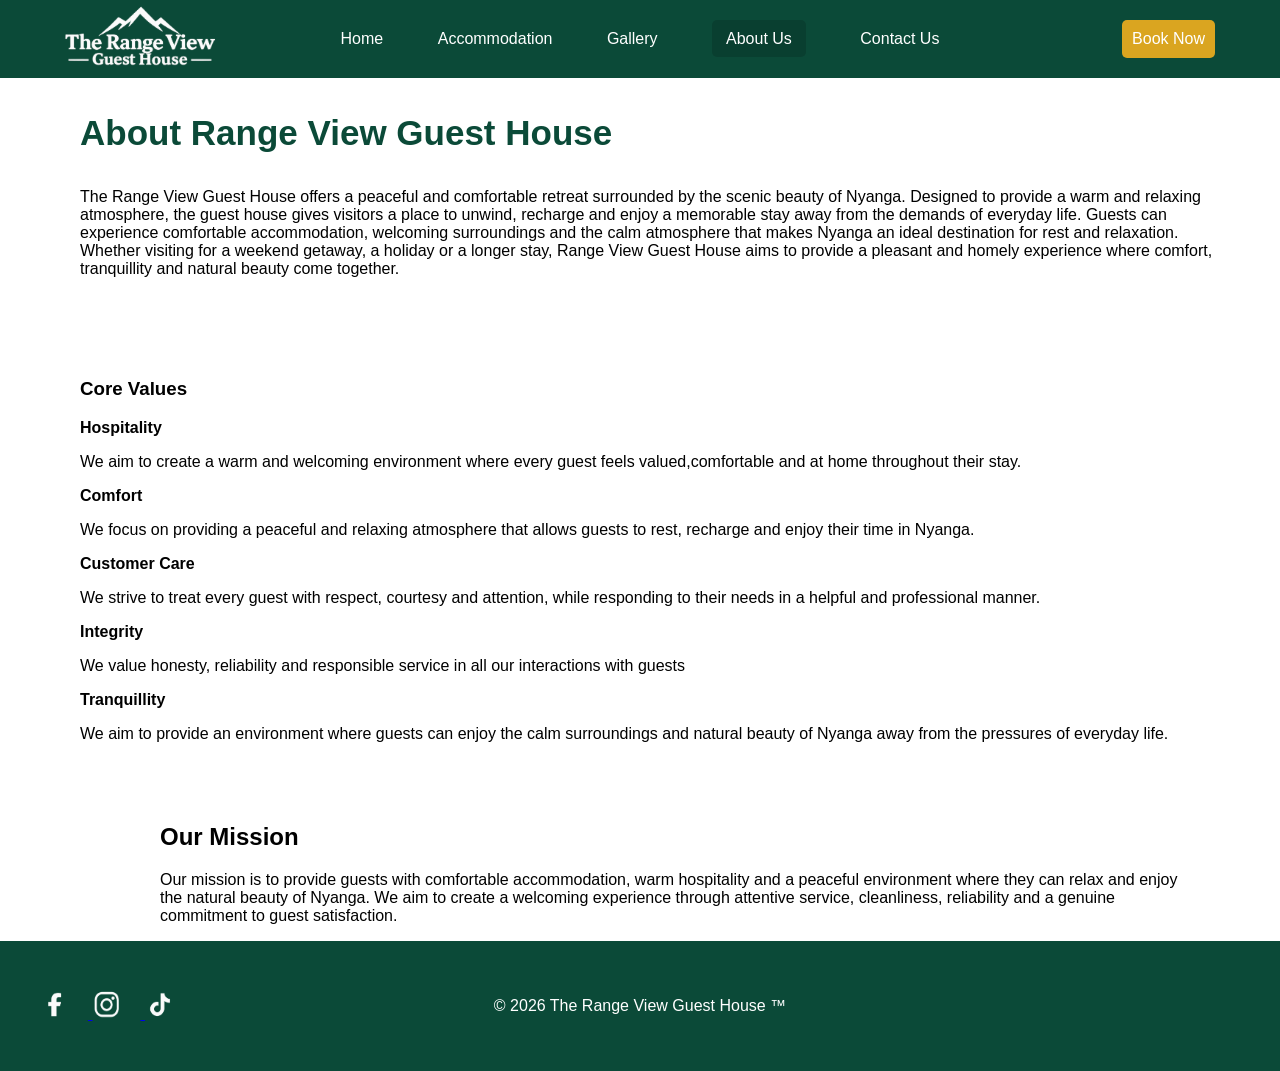
==== aboutus.html @ b56cfc84 "Initial Range View Guest House project" ====
<!DOCTYPE html>
<html lan="eng">
    <head>
        <meta charset="UTF-8">
        <title>Home</title>
        <link rel="stylesheet" href="style.css">
    </head>
    <body class="about-us">
        <nav>
            <img src="images/Logo.png" alt="Range View Logo">
            <a href="index.html">Home</a>
            <a href="accommodation.html">Accommodation</a>
            <a href="gallery.html">Gallery</a>
            <a href="aboutus.html" class="active">About Us</a>
            <a href="contact.html">Contact Us</a>
            <a href="book.html" class="book">Book Now</a>

        </nav>
        
        <section class="about-section">
            <section class="info">
                <h1>About Range View Guest House</h1>

                <p>The Range View Guest House offers a peaceful and comfortable retreat surrounded by the scenic beauty of Nyanga.
                    Designed to provide a warm and relaxing atmosphere, the guest house gives visitors a place to unwind, recharge and enjoy a memorable stay away from the demands of everyday life. 
                    Guests can experience comfortable accommodation, welcoming surroundings and the calm atmosphere that makes Nyanga an ideal destination for rest and relaxation.
                    Whether visiting for a weekend getaway, a holiday or a longer stay, 
                    Range View Guest House aims to provide a pleasant and homely experience where comfort, tranquillity and natural beauty come together.
                </p>
            </section>

            <section class="core-values">
                <h1>Core Values</h1>
                <div>
                    <strong>Hospitality</strong>
                    <p>
                        We aim to create a warm and welcoming environment where every guest feels valued,comfortable and at home throughout their stay.
                    </p>
                </div>
            
                <div>
                    <strong>Comfort</strong>
                    <p>
                        We focus on providing a peaceful and relaxing atmosphere that allows guests to rest, recharge and enjoy their time in Nyanga.
                    </p>
                </div>

                <div>
                    <strong>Customer Care</strong>
                    <p>
                        We strive to treat every guest with respect, courtesy and attention, while responding to their needs in a helpful and professional manner.
                    </p>
                </div>

                <div>
                    <strong>Integrity</strong>
                    <p>
                        We value honesty, reliability and responsible service in all our interactions with guests
                    </p>
                </div>

                <div>
                    <strong>Tranquillity</strong>
                    <p>
                        We aim to provide an environment where guests can enjoy the calm surroundings and natural beauty of Nyanga away from the pressures of everyday life.
                    </p>
                </div>
            </section>

        <div class="mission">
            <h1>Our Mission</h1>
            <p>
                Our mission is to provide guests with comfortable accommodation, warm hospitality and a peaceful environment where they can relax and enjoy the natural beauty of Nyanga. We aim to create a welcoming experience through attentive service, cleanliness, reliability and a genuine commitment to guest satisfaction.
            </p>
        </div>
        
    </section>

    <footer>

    <div class="social-icons">

        <a href="https://www.facebook.com/rehert chikowero" target="_blank">
            <img src="images/White Facebook.webp" alt="Facebook">
        </a>

        <a href="https://www.instagram.com/reh_ert" target="_blank">
            <img src="images/White Instagram.webp" alt="Instagram">
        </a>

        <a href="https://www.tiktok.com/@rehert6" target="_blank">
            <img src="images/White TikTok.webp" alt="TikTok">
        </a>

    </div>

    <p class="trademark">
        &copy; 2026 The Range View Guest House &trade;
    </p>

</footer>
    
    </body>
</html>
---- style.css ----
body {
    margin: 0px;
    font-family: Arial, sans-serif;
    background-color: beige;
}

nav {
    text-align: center;
    padding: 30px;
    background-color: #0B4A38;
    position: relative;
    
}

nav a {
    margin: 0 25px;
    text-decoration: none;
    color: white;
}

nav img {
    width:200px;
    position: absolute;
    left: 40px;
    top: 50%;
    transform: translateY(-50%);
}
.book {
    background-color: goldenrod;
    position: absolute;
    right: 40px;
    padding: 10px;
    border-radius: 5px;
    top: 50%;
    transform: translateY(-50%);
}

.hero {
    background-image: url(images/hero.png);
    text-align: center;
    background-position: center;
    padding: 200px 20px;
    background-size: cover;
    min-height: 50px;
    color: white;
  
}

.accommodation {
    text-align: center;
    padding: 20px;
}
.room-cards {
     display: flex;
    justify-content:center;
    gap: 20px;
    padding: 20px;
    
}

.room-card {
       width: 300px ;
       box-shadow: 0 4px 10px rgba(0, 0, 0 ,0.20);
       border-radius: 10px;
}

.room-card img {
    width: 100%;
    border-radius: 10px;
    
}

.hero a {
    background-color: goldenrod;
    text-decoration: none;
    color: white;
    padding: 10px;
    border-radius: 10px;
    margin: 20px;
    display: inline-block;
}

.hero h2 {
    text-shadow: 2px 2px 4px black;
    font-size: 40px;
   
}

.hero p {
    text-shadow: 2px 2px 4px black;
    
}

.active {
    background-color: rgba(0, 0, 0, 0.15);
    padding: 10px 14px;
    border-radius: 5px;
}
.accommodation-sec {
    text-align: center;
     background-image: url(images/acc-back.png);
     background-position: center;
    background-size: cover;
     padding: 50px ;
     color: #0B4A38;   
}

.accommodation-sec h1 {
    text-shadow: 2px 2px 8px rgba(0, 30, 20, 0.25); 
    font-size: 40px;
}
.accommodation-sec p {
    text-shadow:  0px 0px 8px rgba(7, 161, 58, 0.445),
    0px 0px 4px rgba(255, 255, 255, 0.9);
    font-size: 20px;
}
.accommodation-card {
    background-color: white;
    left: 20px;
    box-shadow: 0 4px 2px rgba(0, 0, 0, 0.60);
    width: 400px;
    padding: 15px;
    box-shadow: 2px 2px 1px rgba(0, 0 , 0.15);
    border-radius: 15px;
    margin-top: 10px;
    
}
.accommodation-card h2 {
    color: green;
    font-weight: 200px;
    margin-top: 1px;
    
}
.accommodation-card img {
    width: 100%;
    height: 200px;
    border-radius: 8px;
}
.accommodation-card a {
    text-decoration: none;
    color: white;
    background-color: goldenrod;
    padding: 5px;
    border-radius: 8px;
}

.accommodation-cards {
    display: flex;
    gap: 20px;
    border: none;
}

.card-bottom {
    display: flex;
    justify-content: space-between;
}

.gallery {
    background-image: url(images/acc-back.png);
    text-align: center;
    background-position: center;
    background-size: cover;
    padding: 40px;
    color: #0B4A38;
}

.gallery h3 {
   text-shadow: 2px 2px 8px rgba(0, 30, 20, 0.25); 
    font-size: 40px;
}
.gallery p {
      text-shadow:  0px 0px 8px rgba(7, 161, 58, 0.445),
    0px 0px 4px rgba(255, 255, 255, 0.9);
    font-size: 20px;
}

.gallery-grid {
    display: grid;
    grid-template-columns: repeat(3, 1fr);
    gap: 20px;
    width: 1300px;
}

.gallery-grid img {
    margin-top: 20px;
    margin-left: 20px;
    width: 100%;
    box-shadow: 0 4px 10px rgba(0, 0, 0 ,0.20);
    border-radius: 10px;
    height: 300px;
    background-size: cover;
}
 .contact-form {
    background-color: white;
    width: 50%;
    margin: 100px auto;
    padding: 30px;
    position: relative;
 }
 .contact-form input {
    width: 100%;
    box-sizing: border-box;
    padding: 10px;
    margin-bottom: 15px;
 } 

 .contact-form button {
    background-color: goldenrod;
    padding: 10px 50px;
    display: block;
    margin-left: auto;
    margin-top: 20px;
    border: none;
    border-radius: 5px;
    color: white;
 }
 .contact-form textarea {
    width: 100%;
    resize: vertical;
 }

 .about-us {
    background-color: white;
 }

 .about-section {
    margin-left: 80px;
    margin-right: 40px;
 }
.info h1 {
    color: #0B4A38;
    font-size: 35px;
}
.core-values {
    margin-top: 100px ;
}

.mission {
    margin-left: 80px;
    margin-top: 80px;
    margin-right: 40px;
    
}

.dates {
    background-color: white;
    width:500px;
    margin: 100px auto;
    padding: 20px;
}
.dates label {
    display: block;
    margin-bottom: 6px;
}
.dates input {
    width: 100%;
    box-sizing: border-box;
    margin-bottom: 50px ;
}
.dates button {
    width: 100%;
    color: white;
    background-color: goldenrod;
    padding: 10px;
    border-radius: 8px;
    border: none;
}

.room-selection {
    display: none;
}

.guest-details{
    display: none;
}
.payment-section {
    display: none;
}

.guest-details {
    width: 850px;
    margin: 40px auto;
    background-color: white;
    padding: 30px;
    border-radius: 12px;
}

.guest-grid {
    display: grid;
    grid-template-columns: repeat(2, 1fr);
    gap: 20px;
}

.form-group label {
    display: block;
    margin-bottom: 6px;
}

.form-group input,
.form-group textarea {
    width: 100%;
    box-sizing: border-box;
    padding: 10px;
    resize: vertical;
}

.full-width {
    grid-column: 1 / 3;
}

.payment-section {
    width: 700px;
    margin: 40px auto;
    background-color: white;
    padding: 30px;
    border-radius: 12px;
}

.payment-options {
    display: flex;
    gap: 20px;
    margin: 25px 0;
}

.payment-options label {
    border: 1px solid #ccc;
    padding: 15px 20px;
    border-radius: 8px;
}

/* BOOKING PAGE */

.dates {
    background-color: white;
    width: 500px;
    margin: 80px auto;
    padding: 30px;
    border-radius: 12px;
    box-sizing: border-box;
    box-shadow: 0 4px 12px rgba(0,0,0,0.15);
}

.dates h2 {
    text-align: center;
    color: #0B4A38;
}

.dates label {
    display: block;
    margin-bottom: 6px;
}

.dates input {
    width: 100%;
    box-sizing: border-box;
    padding: 10px;
    margin-bottom: 20px;
}

.dates button {
    display: block;
    margin-left: auto;
    background-color: goldenrod;
    color: white;
    border: none;
    padding: 10px 25px;
    border-radius: 6px;
}


/* ROOM STEP */

.room-selection {
    display: none;
    max-width: 1350px;
    margin: 40px auto;
}

.room-selection > h2 {
    text-align: center;
    color: #0B4A38;
}

.room-buttons {
    display: flex;
    justify-content: space-between;
    margin-top: 25px;
}


/* GUEST DETAILS */

.guest-details {
    display: none;
    width: 850px;
    margin: 40px auto;
    background-color: white;
    padding: 30px;
    border-radius: 12px;
    box-sizing: border-box;
    box-shadow: 0 4px 12px rgba(0,0,0,0.15);
}

.guest-details h2 {
    text-align: center;
    color: #0B4A38;
}

.guest-grid {
    display: grid;
    grid-template-columns: repeat(2, 1fr);
    gap: 20px;
}

.form-group label {
    display: block;
    margin-bottom: 6px;
}

.form-group input,
.form-group textarea {
    width: 100%;
    box-sizing: border-box;
    padding: 10px;
    border: 1px solid #bbb;
    border-radius: 5px;
}

.form-group textarea {
    height: 120px;
    resize: vertical;
}

.full-width {
    grid-column: 1 / 3;
}

.guest-buttons {
    display: flex;
    justify-content: space-between;
    margin-top: 25px;
}


/* PAYMENT */

.payment-section {
    display: none;
    width: 700px;
    margin: 40px auto;
    background-color: white;
    padding: 30px;
    border-radius: 12px;
    box-sizing: border-box;
    box-shadow: 0 4px 12px rgba(0,0,0,0.15);
}

.payment-section h2 {
    text-align: center;
    color: #0B4A38;
}

.payment-options {
    display: flex;
    gap: 20px;
    margin: 25px 0;
}

.payment-options label {
    flex: 1;
    border: 1px solid #ccc;
    padding: 15px 20px;
    border-radius: 8px;
    text-align: center;
}


/* SUMMARY */

.booking-confirmation {
    display: none;
    width: 700px;
    margin: 40px auto;
    background-color: white;
    padding: 30px;
    border-radius: 12px;
    box-sizing: border-box;
    box-shadow: 0 4px 12px rgba(0,0,0,0.15);
}

.booking-confirmation h2 {
    text-align: center;
    color: #0B4A38;
}

.booking-confirmation p {
    border-bottom: 1px solid #ddd;
    padding: 10px 0;
}


/* STEP BUTTONS */

.room-buttons button,
.guest-buttons button,
.step-buttons button {
    background-color: goldenrod;
    color: white;
    border: none;
    padding: 10px 25px;
    border-radius: 6px;
}

#backToDates,
#backToRooms,
.back-button {
    background-color: #0B4A38;
}

.step-buttons {
    display: flex;
    justify-content: space-between;
    margin-top: 25px;
}

footer {
    background-color: #0B4A38;
    color: white;
    padding: 35px 40px;
    position: relative;
    min-height: 60px;
}

.social-icons {
    position: absolute;
    left: 40px;
    top: 50%;
    transform: translateY(-50%);
}

.social-icons img {
    width: 30px;
    height: 30px;
    margin-right: 18px;
}

.trademark {
    text-align: center;
    margin: 0;
    line-height: 60px;
}
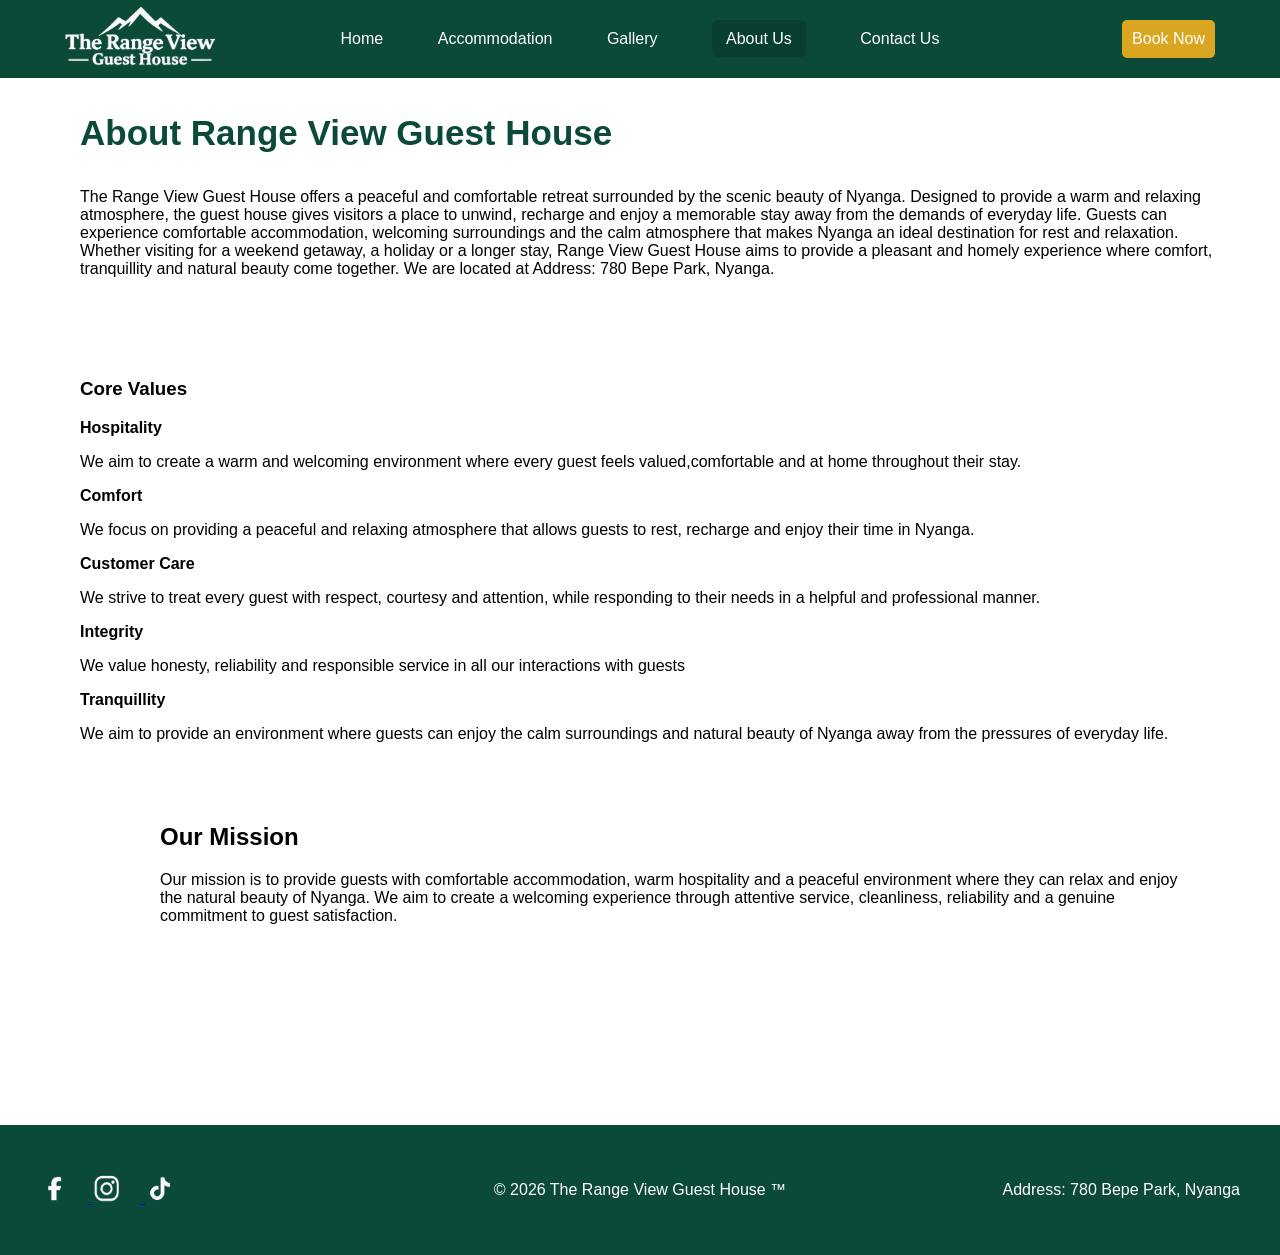
==== commit c6e9c0c5: "Update website pages and footer" ====
--- a/aboutus.html
+++ b/aboutus.html
@@ -26,6 +26,7 @@
                     Guests can experience comfortable accommodation, welcoming surroundings and the calm atmosphere that makes Nyanga an ideal destination for rest and relaxation.
                     Whether visiting for a weekend getaway, a holiday or a longer stay, 
                     Range View Guest House aims to provide a pleasant and homely experience where comfort, tranquillity and natural beauty come together.
+                    We are located at Address: 780 Bepe Park, Nyanga.
                 </p>
             </section>
 
@@ -98,6 +99,8 @@
         &copy; 2026 The Range View Guest House &trade;
     </p>
 
+    <p class="footer_address">Address: 780 Bepe Park, Nyanga</p>
+
 </footer>
     
     </body>
--- a/style.css
+++ b/style.css
@@ -529,8 +529,17 @@
     padding: 35px 40px;
     position: relative;
     min-height: 60px;
-}
-
+   margin-top: 200px;
+}
+
+.footer_address {
+    position: absolute;
+    right: 40px;
+    transform: translateY(-50%);
+    top: 50%;
+    margin: 0;
+
+}
 .social-icons {
     position: absolute;
     left: 40px;
@@ -548,4 +557,7 @@
     text-align: center;
     margin: 0;
     line-height: 60px;
-}+}
+
+
+
